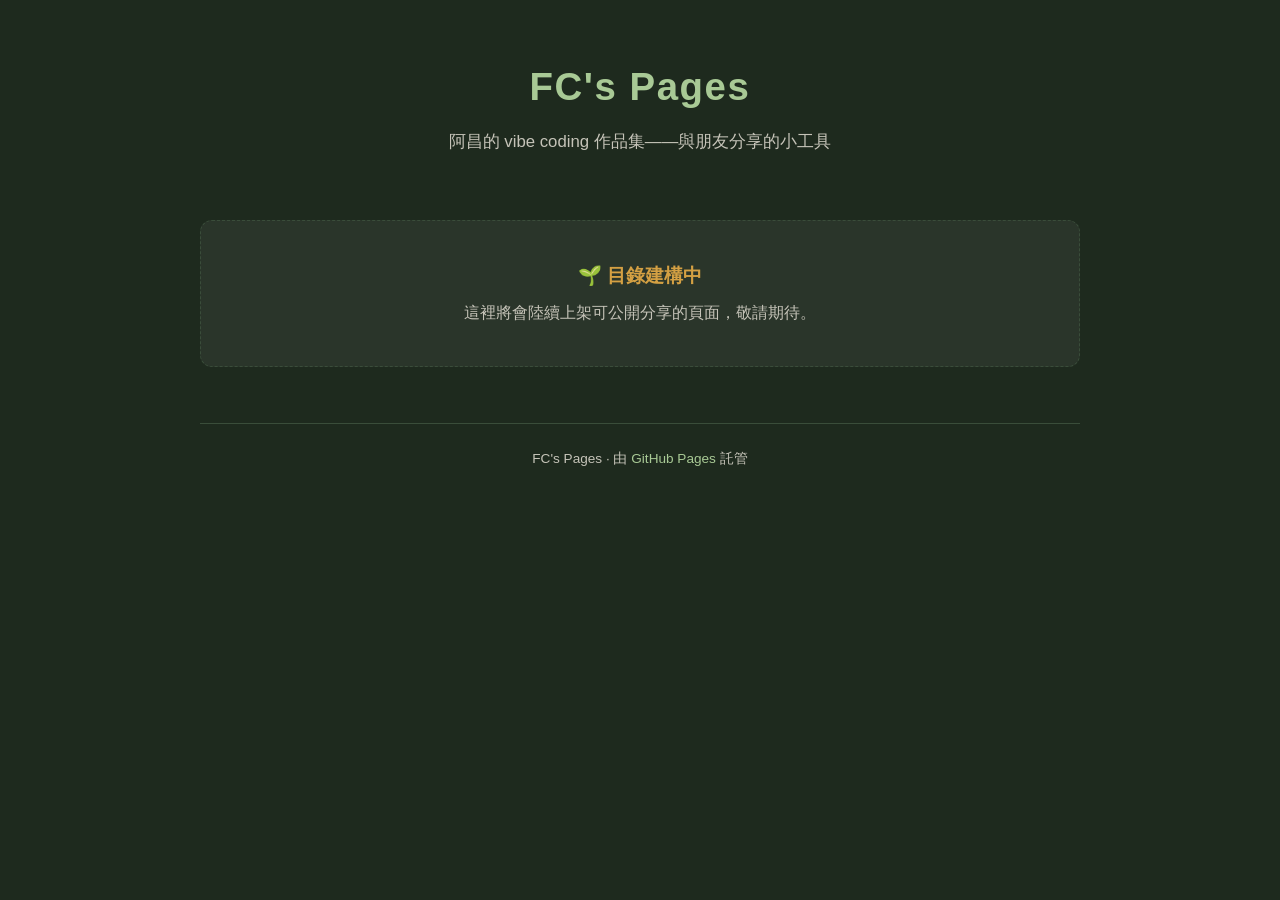
==== index.html @ 6a8f0efc "init: my-site 骨架 (index + style.css + README + WORKFLOW + .gitignore)" ====
<!DOCTYPE html>
<html lang="zh-Hant">
<head>
  <meta charset="UTF-8">
  <meta name="viewport" content="width=device-width, initial-scale=1.0">
  <meta name="description" content="FC 的個人 vibe coding 作品集——與朋友分享的小工具與資訊頁。">
  <title>FC's Pages</title>
  <link rel="stylesheet" href="assets/style.css">
</head>
<body>
  <div class="container">

    <header class="site-header">
      <h1>FC's Pages</h1>
      <p class="tagline">阿昌的 vibe coding 作品集——與朋友分享的小工具</p>
    </header>

    <main>
      <!-- ===== 占位狀態（有內容後可移除整個 .empty-state） ===== -->
      <section class="empty-state">
        <h2>🌱 目錄建構中</h2>
        <p>這裡將會陸續上架可公開分享的頁面，敬請期待。</p>
      </section>

      <!-- ===== 卡片區（有內容時取消註解、複製卡片填入） ===== -->
      <!--
      <section class="card-grid">

        <article class="card">
          <div class="card-header">
            <h2>富士山攝影助手</h2>
          </div>
          <div class="card-body">
            <p>即時天氣 + Windy 風圖整合，判斷拍攝條件。</p>
            <a class="card-link" href="weather/fuji.html">進入頁面 →</a>
          </div>
        </article>

        <article class="card">
          <div class="card-header">
            <h2>阿里山露營</h2>
          </div>
          <div class="card-body">
            <p>2026-05 三人露營：餐點規劃 + 食材清單。</p>
            <a class="card-link" href="camping/2026-05-alishan/">進入頁面 →</a>
          </div>
        </article>

      </section>
      -->

    </main>

    <footer class="site-footer">
      <p>FC's Pages · 由 <a href="https://pages.github.com/" target="_blank" rel="noopener">GitHub Pages</a> 託管</p>
    </footer>

  </div>
</body>
</html>
---- assets/style.css ----
/* ========================================
   FC's Pages — 共用樣式
   森林色系 design tokens
   ======================================== */

:root {
  --bg-primary: #1e2a1e;
  --bg-card: #2a352a;
  --bg-card-header: #344334;
  --text-primary: #e8e6dc;
  --text-secondary: #c5c3b8;
  --accent-green: #a8c995;
  --accent-warning: #d4a043;
  --accent-danger: #c9534c;
  --border: #3a4d3a;

  --radius: 12px;
  --shadow: 0 4px 12px rgba(0, 0, 0, 0.25);
}

* {
  box-sizing: border-box;
  margin: 0;
  padding: 0;
}

html {
  -webkit-text-size-adjust: 100%;
}

body {
  font-family: -apple-system, BlinkMacSystemFont, "Segoe UI", "Microsoft JhengHei",
    "PingFang TC", "Helvetica Neue", Arial, sans-serif;
  background: var(--bg-primary);
  color: var(--text-primary);
  line-height: 1.6;
  min-height: 100vh;
  padding: 24px 16px 48px;
}

/* ===== Layout ===== */
.container {
  max-width: 880px;
  margin: 0 auto;
}

header.site-header {
  text-align: center;
  padding: 32px 0 40px;
}

header.site-header h1 {
  font-size: 2.4rem;
  letter-spacing: 0.04em;
  color: var(--accent-green);
  margin-bottom: 12px;
}

header.site-header p.tagline {
  color: var(--text-secondary);
  font-size: 1.05rem;
}

/* ===== Card Grid ===== */
.card-grid {
  display: grid;
  grid-template-columns: repeat(auto-fit, minmax(260px, 1fr));
  gap: 16px;
  margin-top: 24px;
}

.card {
  background: var(--bg-card);
  border: 1px solid var(--border);
  border-radius: var(--radius);
  overflow: hidden;
  box-shadow: var(--shadow);
  transition: transform 0.15s ease, border-color 0.15s ease;
  display: flex;
  flex-direction: column;
}

.card:hover {
  transform: translateY(-2px);
  border-color: var(--accent-green);
}

.card-header {
  background: var(--bg-card-header);
  padding: 14px 18px;
  border-bottom: 1px solid var(--border);
}

.card-header h2 {
  font-size: 1.15rem;
  color: var(--accent-green);
}

.card-body {
  padding: 16px 18px;
  flex: 1;
  display: flex;
  flex-direction: column;
  justify-content: space-between;
  gap: 14px;
}

.card-body p {
  color: var(--text-secondary);
  font-size: 0.95rem;
}

.card-link {
  display: inline-block;
  padding: 9px 16px;
  background: var(--accent-green);
  color: var(--bg-primary);
  text-decoration: none;
  border-radius: 8px;
  font-weight: 600;
  font-size: 0.95rem;
  text-align: center;
  min-height: 40px;
  line-height: 1.4;
}

.card-link:active {
  opacity: 0.8;
}

/* ===== 占位狀態 ===== */
.empty-state {
  background: var(--bg-card);
  border: 1px dashed var(--border);
  border-radius: var(--radius);
  padding: 40px 24px;
  text-align: center;
  margin-top: 24px;
}

.empty-state h2 {
  color: var(--accent-warning);
  font-size: 1.2rem;
  margin-bottom: 8px;
}

.empty-state p {
  color: var(--text-secondary);
}

/* ===== Footer ===== */
footer.site-footer {
  margin-top: 56px;
  padding-top: 24px;
  border-top: 1px solid var(--border);
  text-align: center;
  color: var(--text-secondary);
  font-size: 0.85rem;
}

footer.site-footer a {
  color: var(--accent-green);
  text-decoration: none;
}

/* ===== 通用元件（給未來內容頁用） ===== */
.btn {
  display: inline-block;
  padding: 10px 20px;
  background: var(--accent-green);
  color: var(--bg-primary);
  text-decoration: none;
  border-radius: 8px;
  border: none;
  cursor: pointer;
  font-weight: 600;
  font-size: 1rem;
  min-height: 44px;
  line-height: 1.4;
}

.btn-secondary {
  background: var(--bg-card-header);
  color: var(--text-primary);
  border: 1px solid var(--border);
}

.nav-bar {
  display: flex;
  gap: 8px;
  flex-wrap: wrap;
  margin-bottom: 24px;
}

/* ===== 響應式 ===== */
@media (max-width: 600px) {
  body {
    padding: 16px 12px 32px;
  }
  header.site-header h1 {
    font-size: 1.8rem;
  }
  header.site-header {
    padding: 16px 0 24px;
  }
}
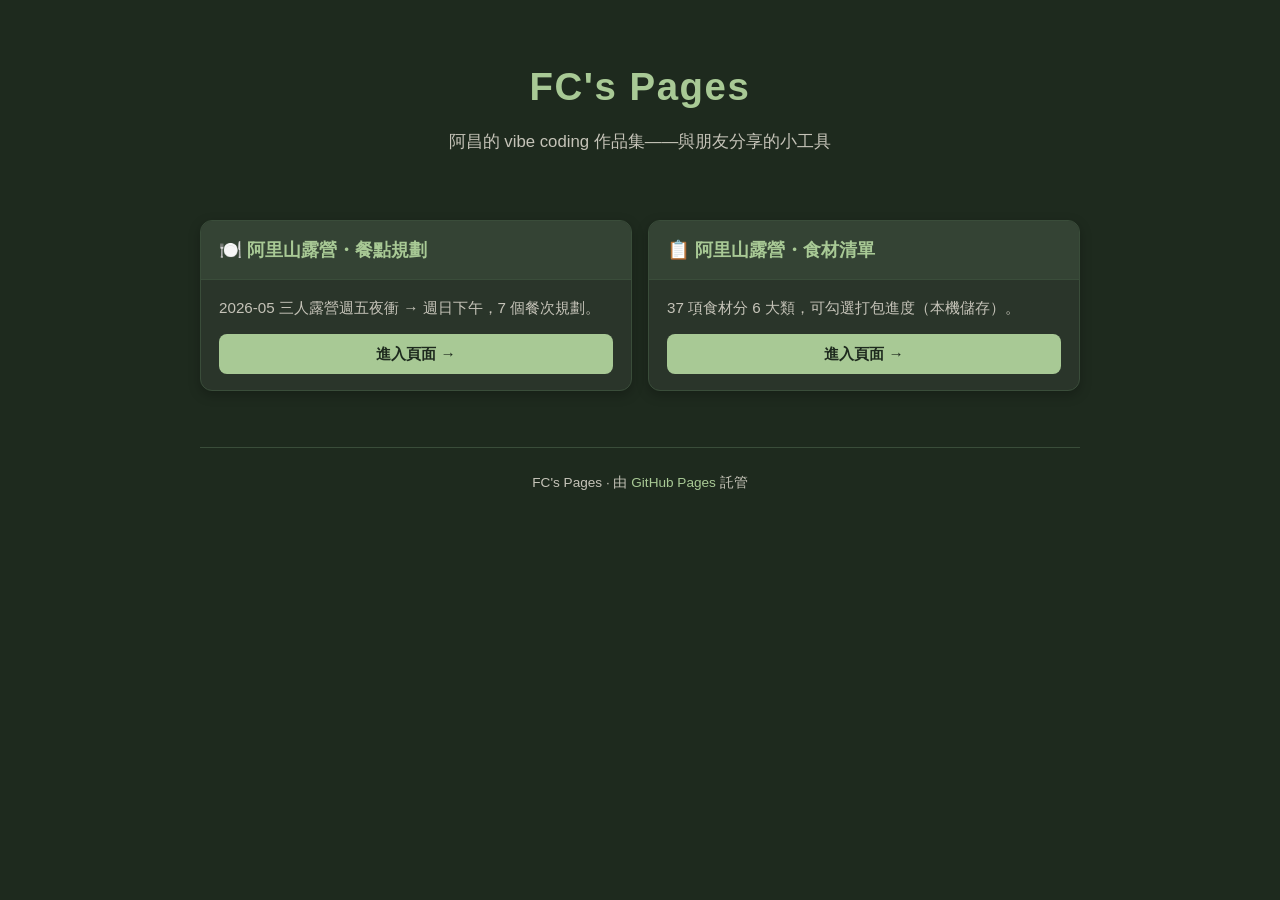
==== commit 55782fa1: "feat: 主頁改為卡片式目錄 (餐點 + 食材清單)" ====
--- a/index.html
+++ b/index.html
@@ -16,39 +16,29 @@
     </header>
 
     <main>
-      <!-- ===== 占位狀態（有內容後可移除整個 .empty-state） ===== -->
-      <section class="empty-state">
-        <h2>🌱 目錄建構中</h2>
-        <p>這裡將會陸續上架可公開分享的頁面，敬請期待。</p>
-      </section>
-
-      <!-- ===== 卡片區（有內容時取消註解、複製卡片填入） ===== -->
-      <!--
       <section class="card-grid">
 
         <article class="card">
           <div class="card-header">
-            <h2>富士山攝影助手</h2>
+            <h2>🍽️ 阿里山露營・餐點規劃</h2>
           </div>
           <div class="card-body">
-            <p>即時天氣 + Windy 風圖整合，判斷拍攝條件。</p>
-            <a class="card-link" href="weather/fuji.html">進入頁面 →</a>
+            <p>2026-05 三人露營週五夜衝 → 週日下午，7 個餐次規劃。</p>
+            <a class="card-link" href="camping/2026-05-alishan/">進入頁面 →</a>
           </div>
         </article>
 
         <article class="card">
           <div class="card-header">
-            <h2>阿里山露營</h2>
+            <h2>📋 阿里山露營・食材清單</h2>
           </div>
           <div class="card-body">
-            <p>2026-05 三人露營：餐點規劃 + 食材清單。</p>
-            <a class="card-link" href="camping/2026-05-alishan/">進入頁面 →</a>
+            <p>37 項食材分 6 大類，可勾選打包進度（本機儲存）。</p>
+            <a class="card-link" href="camping/2026-05-alishan/list.html">進入頁面 →</a>
           </div>
         </article>
 
       </section>
-      -->
-
     </main>
 
     <footer class="site-footer">
